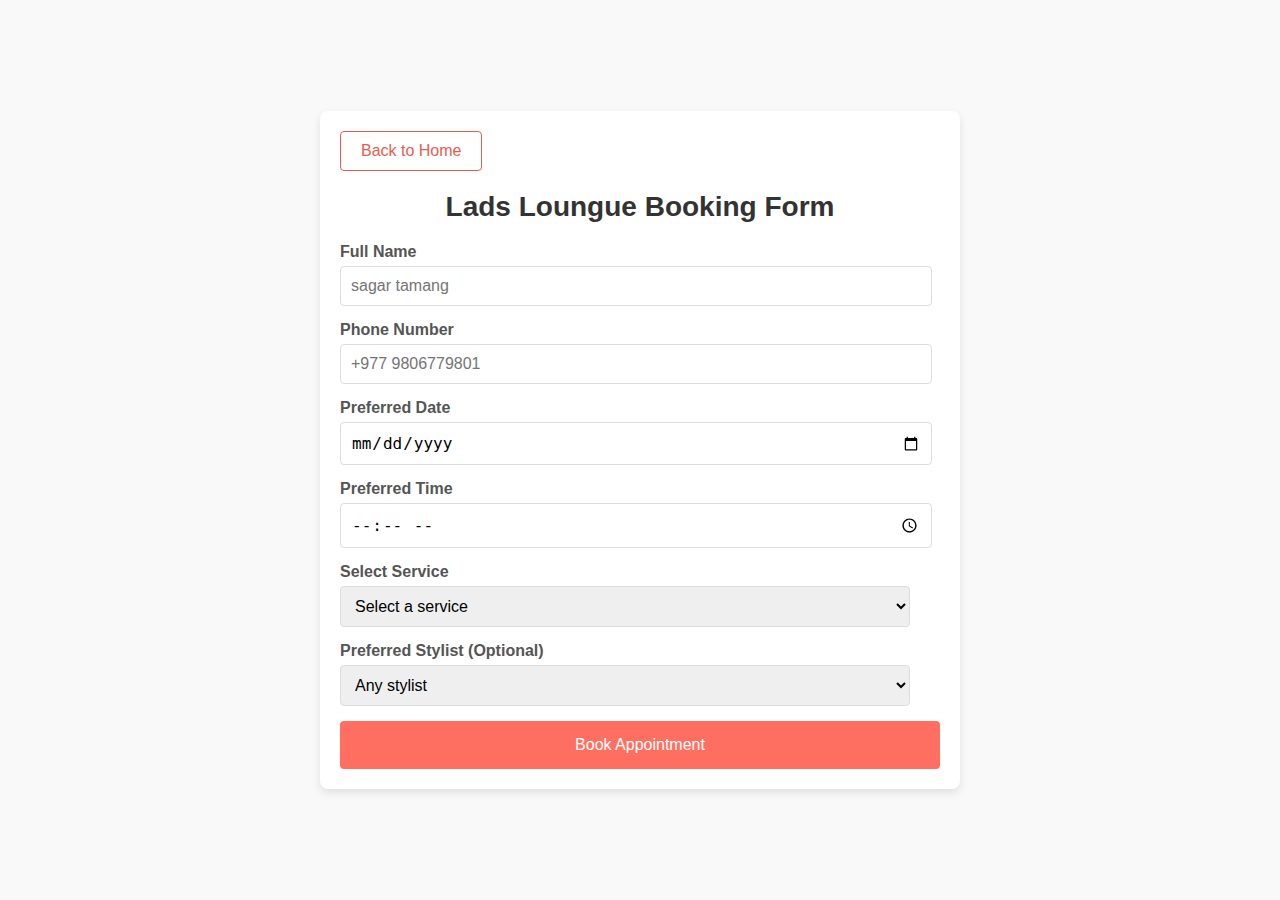
==== docs/booking.html @ a29adbfb "change" ====
<!DOCTYPE html>
<html lang="en">
<head>
    <meta charset="UTF-8">
    <meta name="viewport" content="width=device-width, initial-scale=1.0">
    <title>Lads Lounge</title>
    <link rel="stylesheet" href="bookingstyles.css">
</head>
<body>
    <div class="container">
        <a href="index.html" class="back-button">Back to Home</a>
        <h1>Lads Loungue Booking Form</h1>
        <form action="#" method="post">
            <div class="form-group">
                <label for="name">Full Name</label>
                <input type="text" id="name" name="name" placeholder="sagar tamang" required>
            </div>
            <div class="form-group">
                <label for="phone">Phone Number</label>
                <input type="tel" id="phone" name="phone" placeholder="+977 9806779801" required>
            </div>
            <div class="form-group">
                <label for="date">Preferred Date</label>
                <input type="date" id="date" name="date" required>
            </div>
            <div class="form-group">
                <label for="time">Preferred Time</label>
                <input type="time" id="time" name="time" required>
            </div>
            <div class="form-group">
                <label for="services">Select Service</label>
                <select id="services" name="services" required>
                    <option value="" disabled selected>Select a service</option>
                    <option value="haircut">Haircut</option>
                    <option value="coloring">Hair Coloring</option>
                    <option value="styling">Hair Styling</option>
                </select>
            </div>
            <div class="form-group">
                <label for="stylist">Preferred Stylist (Optional)</label>
                <select id="stylist" name="stylist">
                    <option value="" disabled selected>Any stylist</option>
                    <option value="stylist1">Sagar</option>
                    <option value="stylist2">Suman</option>
                    <option value="stylist3">Kushal</option>
                </select>
            </div>
            <button type="submit">Book Appointment</button>
        </form>
    </div>


    <script src="script.js"></script>
</body>
</html>
---- docs/bookingstyles.css ----
* {
    padding: 0;
    margin: 0;
}

body {
    font-family: Arial, sans-serif;
    background-color: #f9f9f9;
    display: flex;
    justify-content: center;
    align-items: center;
    min-height: 100vh;
    margin: 0;
}

.back-button {
    display: inline-block;
    margin-bottom: 20px;
    padding: 10px 20px;
    font-size: 16px;
    color:  #e55d50;
    text-decoration: none;
    border: 1px solid  #e55d50;
    border-radius: 4px;
    background-color: #ffffff;
    transition: background-color 0.3s ease, color 0.3s ease;
}

.back-button:hover {
    background-color:  #e55d50;
    color: #ffffff;
}

.container {
    background-color: #ffffff;
    border-radius: 8px;
    box-shadow: 0 4px 8px rgba(0, 0, 0, 0.1);
    padding: 20px;
    max-width: 600px;
    width: 100%;
}

h1 {
    font-size: 28px;
    margin-bottom: 20px;
    text-align: center;
    color: #333;
}

.form-group {
    margin-bottom: 15px;
}

label {
    display: block;
    font-weight: bold;
    margin-bottom: 5px;
    color: #555;
}

input[type="text"],
input[type="email"],
input[type="tel"],
input[type="date"],
input[type="time"],
select,
textarea {
    width: 95%;
    padding: 10px;
    border: 1px solid #ddd;
    border-radius: 4px;
    font-size: 16px;
}

textarea {
    resize: vertical;
}

button {
    background-color: #ff6f61;
    color: #ffffff;
    border: none;
    border-radius: 4px;
    padding: 15px;
    font-size: 16px;
    cursor: pointer;
    width: 100%;
    transition: background-color 0.3s ease;
}

button:hover {
    background-color: #e55d50;
}
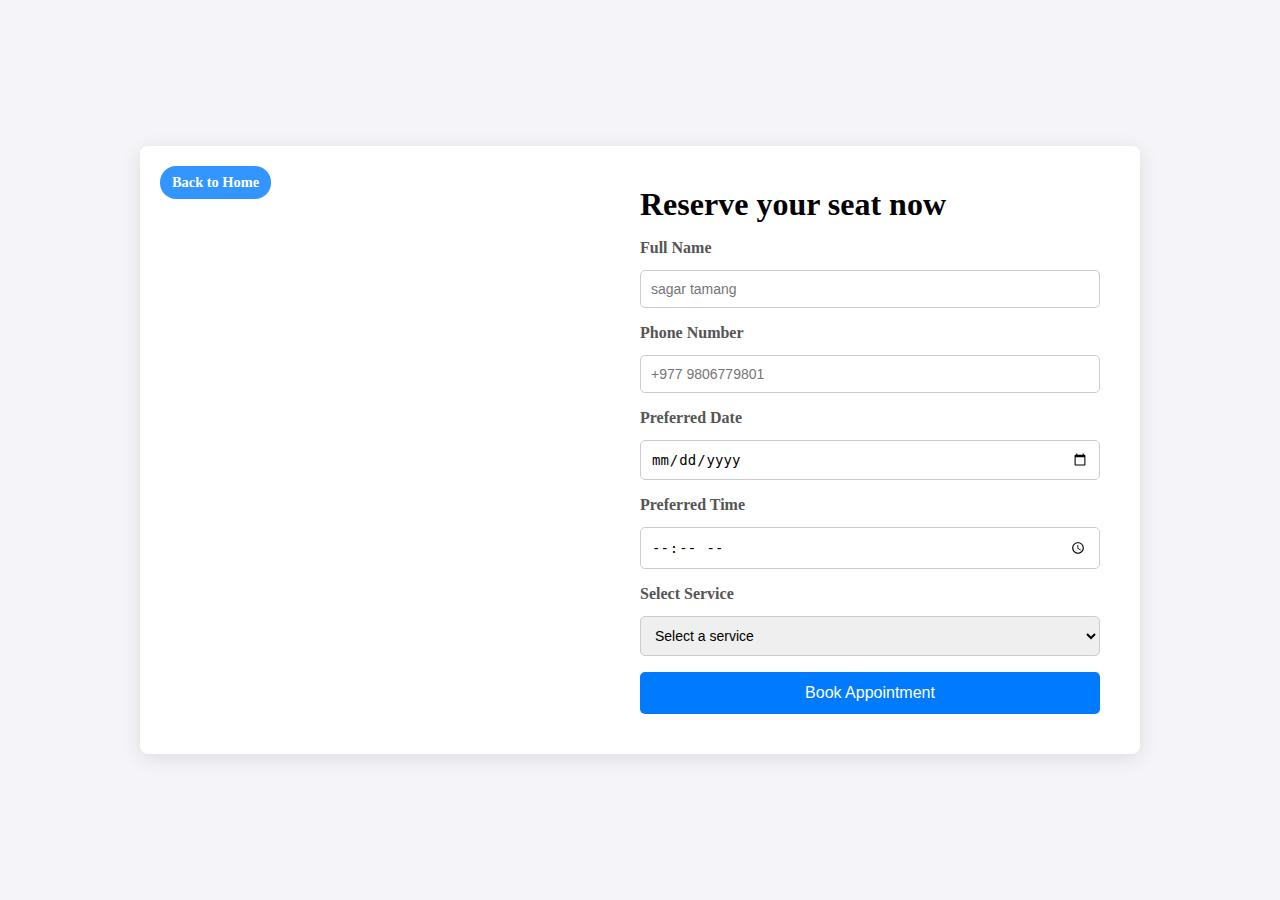
==== commit c1624ce8: "all change" ====
--- a/docs/booking.html
+++ b/docs/booking.html
@@ -5,11 +5,17 @@
     <meta name="viewport" content="width=device-width, initial-scale=1.0">
     <title>Lads Lounge</title>
     <link rel="stylesheet" href="bookingstyles.css">
+
 </head>
 <body>
     <div class="container">
-        <a href="index.html" class="back-button">Back to Home</a>
-        <h1>Lads Loungue Booking Form</h1>
+        <div class="image">
+            <!-- will content the image -->
+            <a href="index.html" class="back-button">Back to Home</a>
+        </div>
+        
+        <div class="form-container">
+        <h1>Reserve your seat now</h1>
         <form action="#" method="post">
             <div class="form-group">
                 <label for="name">Full Name</label>
@@ -25,7 +31,7 @@
             </div>
             <div class="form-group">
                 <label for="time">Preferred Time</label>
-                <input type="time" id="time" name="time" required>
+                <input type="time" id="time" name="time"  required>
             </div>
             <div class="form-group">
                 <label for="services">Select Service</label>
@@ -36,19 +42,12 @@
                     <option value="styling">Hair Styling</option>
                 </select>
             </div>
-            <div class="form-group">
-                <label for="stylist">Preferred Stylist (Optional)</label>
-                <select id="stylist" name="stylist">
-                    <option value="" disabled selected>Any stylist</option>
-                    <option value="stylist1">Sagar</option>
-                    <option value="stylist2">Suman</option>
-                    <option value="stylist3">Kushal</option>
-                </select>
-            </div>
             <button type="submit">Book Appointment</button>
         </form>
     </div>
+    </div>
 
+   
 
     <script src="script.js"></script>
 </body>
--- a/docs/bookingstyles.css
+++ b/docs/bookingstyles.css
@@ -1,95 +1,168 @@
-
-
 * {
+    margin: 0;
     padding: 0;
-    margin: 0;
+    box-sizing: border-box;
 }
 
 body {
-    font-family: Arial, sans-serif;
-    background-color: #f9f9f9;
+    background-color: #f4f4f9;
     display: flex;
+    flex-direction: column;
     justify-content: center;
     align-items: center;
     min-height: 100vh;
-    margin: 0;
+}
+
+.container {
+    display: flex;
+    max-width: 1000px;
+    width: 100%;
+    background-color: #ffffff;
+    box-shadow: 0 4px 20px rgba(0, 0, 0, 0.1);
+    border-radius: 8px;
+    overflow: hidden;
+}
+
+.image {
+    flex: 1;
+    background: url(/images/jason-leung-2seUdPQNy_I-unsplash.jpg) 
+    no-repeat center center/cover;
+    position: relative;
+
 }
 
 .back-button {
-    display: inline-block;
-    margin-bottom: 20px;
-    padding: 10px 20px;
-    font-size: 16px;
-    color:  #e55d50;
+    position: absolute;
+    top: 20px;
+    left: 20px;
+    padding: 8px 12px;
+    background-color: rgba(0, 123, 255, 0.8);
+    color: #ffffff;
     text-decoration: none;
-    border: 1px solid  #e55d50;
-    border-radius: 4px;
-    background-color: #ffffff;
-    transition: background-color 0.3s ease, color 0.3s ease;
+    border-radius: 1rem;
+    font-size: 0.9rem;
+    font-weight: bold;
+    transition: background-color 0.3s;
 }
 
 .back-button:hover {
-    background-color:  #e55d50;
-    color: #ffffff;
+    background-color: rgba(0, 86, 179, 0.8);
 }
 
-.container {
-    background-color: #ffffff;
-    border-radius: 8px;
-    box-shadow: 0 4px 8px rgba(0, 0, 0, 0.1);
-    padding: 20px;
-    max-width: 600px;
-    width: 100%;
+
+h1 {
+    font-size: 2rem;
+    color: black;
+    margin: 0 0 1rem 0;
 }
 
-h1 {
-    font-size: 28px;
-    margin-bottom: 20px;
-    text-align: center;
-    color: #333;
+.form-container {
+    flex: 1;
+    padding: 40px;  
 }
 
+
 .form-group {
-    margin-bottom: 15px;
+    margin: 1rem 0 1em 0;
+    display: flex;
+    flex-direction: column;
+    align-items: start;
+    justify-content: center;
 }
 
 label {
     display: block;
+    margin-bottom: 8px;
+    color: #555;
     font-weight: bold;
-    margin-bottom: 5px;
-    color: #555;
 }
 
-input[type="text"],
-input[type="email"],
-input[type="tel"],
-input[type="date"],
-input[type="time"],
-select,
-textarea {
-    width: 95%;
+input, select {
+    width: 100%;
     padding: 10px;
-    border: 1px solid #ddd;
-    border-radius: 4px;
-    font-size: 16px;
+    border: 1px solid #ccc;
+    border-radius: 5px;
+    font-size: 14px;
+    margin-top: 5px;
+    transition: border-color 0.3s;
 }
 
-textarea {
-    resize: vertical;
+input:focus, select:focus {
+    border-color: #007bff;
+    outline: none;
 }
 
 button {
-    background-color: #ff6f61;
-    color: #ffffff;
+    width: 100%;
+    padding: 12px;
     border: none;
-    border-radius: 4px;
-    padding: 15px;
+    border-radius: 5px;
+    background-color: #007bff;
+    color: #fff;
     font-size: 16px;
     cursor: pointer;
-    width: 100%;
-    transition: background-color 0.3s ease;
+    transition: background-color 0.3s;
 }
 
 button:hover {
-    background-color: #e55d50;
+    background-color: #0056b3;
 }
+
+
+
+/* media queries */
+
+
+@media (max-width:1000px) {
+    .container {
+        max-width: 900px;
+
+    }
+    
+}
+
+
+@media (max-width:900px) {
+
+    .container {
+        max-width: 600px;
+        width: 100%;
+    }
+    
+}
+
+
+@media (max-width: 650px) {
+    .container {
+        flex-direction: column;
+        max-width: 100%;
+        margin: 20px;
+    }
+
+    .image {
+        display: none; 
+    }
+
+    .form-container {
+        padding: 20px;
+    }
+
+    h1 {
+        font-size: 20px;
+        text-align: center;
+    }
+
+    .back-button {
+        display: none; /* Adjust height for mobile view */
+
+    }
+
+    input, select, button {
+        font-size: 14px;
+        padding: 10px;
+    }
+
+    button {
+        font-size: 15px;
+    }
+}